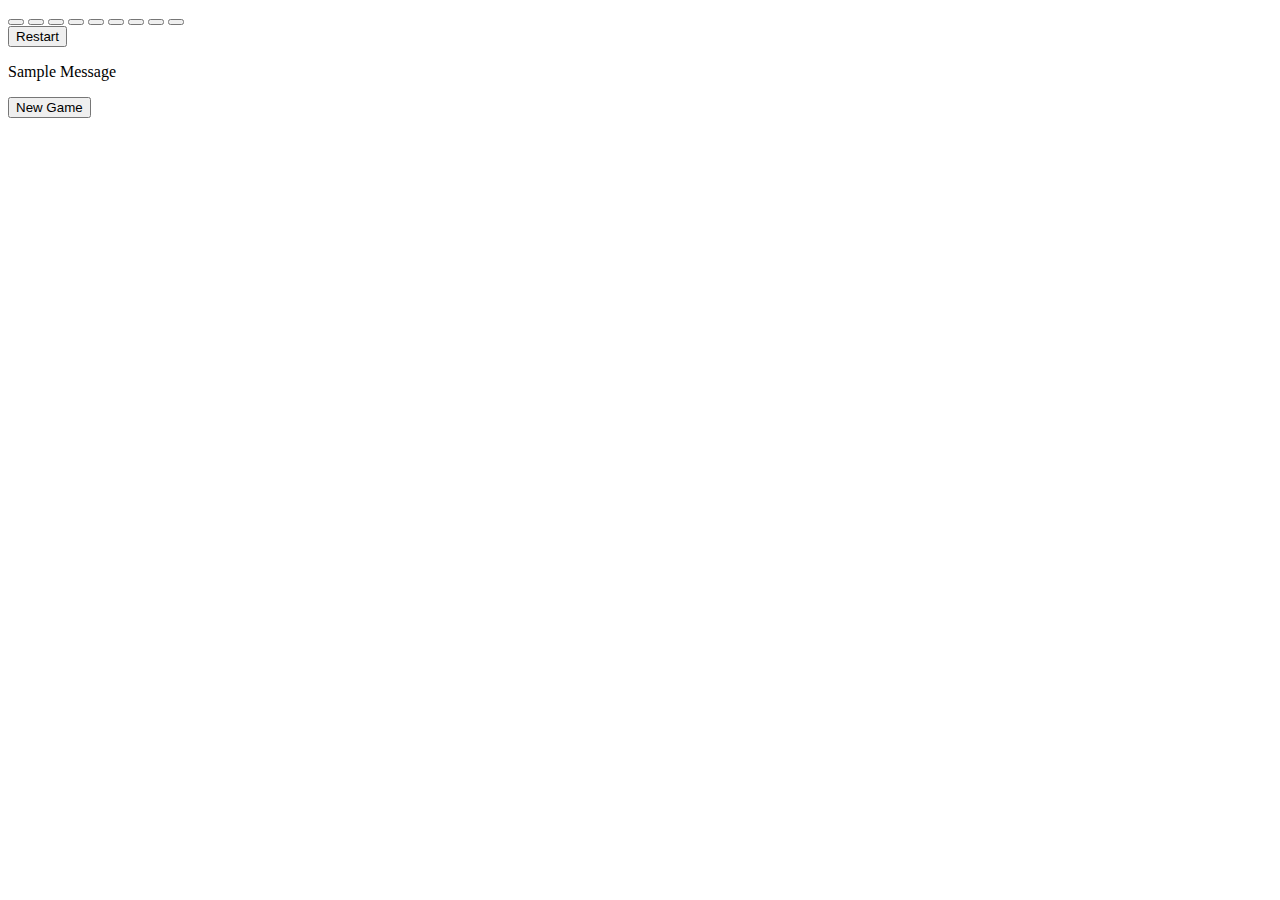
==== Tic-tac-toe/index.html @ 6a2b53ce "Create index.html" ====
<!DOCTYPE html>
<html lang="en">
    <meta name="viewport" content="width=device-width, initial-scale=1.0">
    <title>Tic Tac Toe</title>
    <link rel="shortcut icon" type="x icon" href="icon.png">
    <!-- Google Fonts -->
    <link href="https://fonts.googleapis.com/css2?family=Raleway:wght@700&display=swap" rel="stylesheet">
    <!-- Stylesheet -->
    <link rel="stylesheet" href="style.css">
</head>
<body>
   <div class="wrapper">
       <div class="container">
           <button class="button-option"></button>
           <button class="button-option"></button>
           <button class="button-option"></button>
           <button class="button-option"></button>
           <button class="button-option"></button>
           <button class="button-option"></button>
           <button class="button-option"></button>
           <button class="button-option"></button>
           <button class="button-option"></button>
       </div>
       <button id="restart">Restart</button>
   </div>

   <div class="popup hide">
       <p id="message">Sample Message</p>
       <button id="new-game">New Game</button>
   </div>
   
    <!-- Script -->
    <script src="script.js"></script>
</body>
</html>
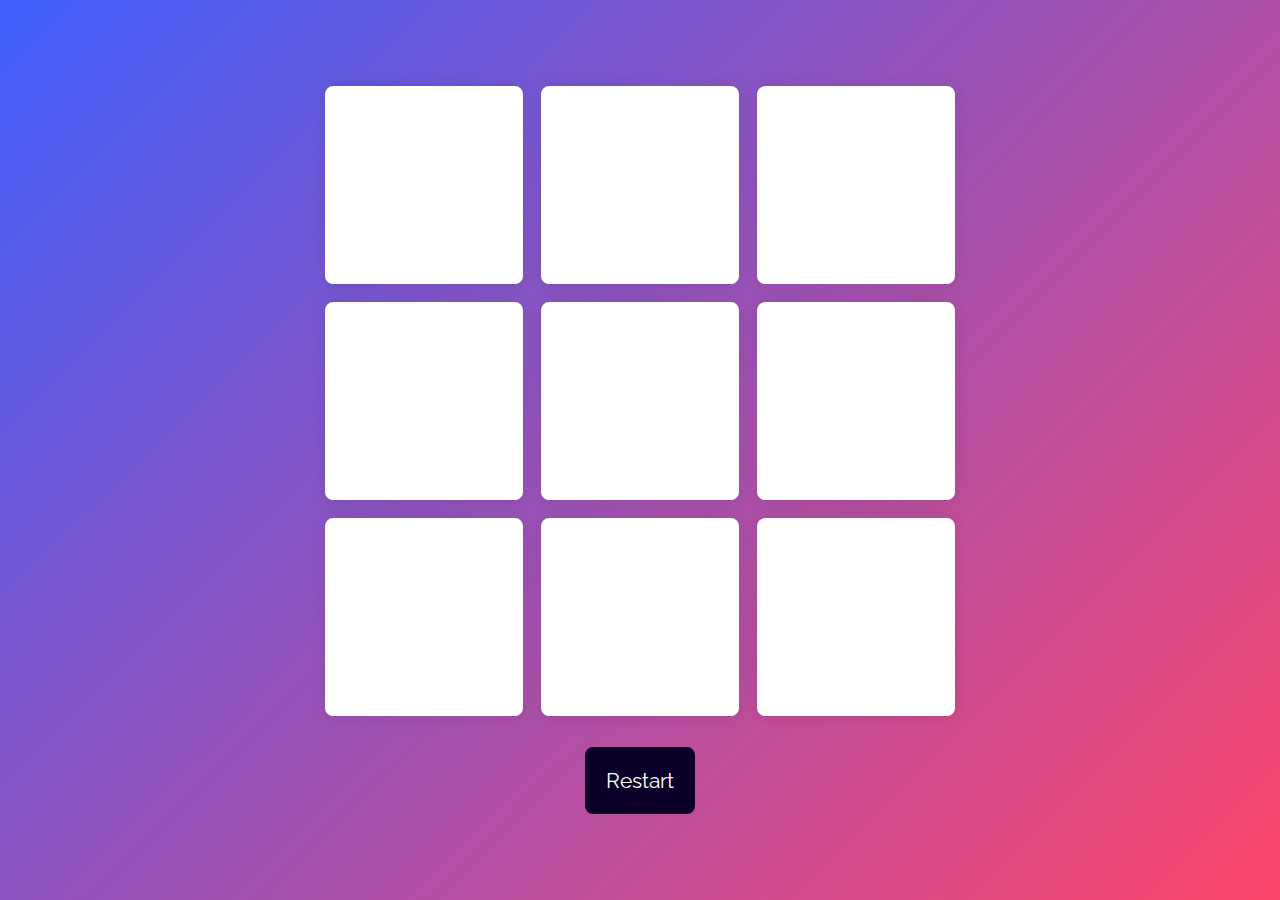
==== commit c8a35e52: "add index.html" ====
--- a/Tic-tac-toe/index.html
+++ b/Tic-tac-toe/index.html
@@ -3,8 +3,10 @@
     <meta name="viewport" content="width=device-width, initial-scale=1.0">
     <title>Tic Tac Toe</title>
     <link rel="shortcut icon" type="x icon" href="icon.png">
+    
     <!-- Google Fonts -->
     <link href="https://fonts.googleapis.com/css2?family=Raleway:wght@700&display=swap" rel="stylesheet">
+    
     <!-- Stylesheet -->
     <link rel="stylesheet" href="style.css">
 </head>
--- a/Tic-tac-toe/style.css
+++ b/Tic-tac-toe/style.css
@@ -0,0 +1,76 @@
+* {
+    padding: 0;
+    margin: 0;
+    box-sizing: border-box;
+    font-family: "Raleway", sans-serif;
+  }
+  body {
+    height: 100vh;
+    background: linear-gradient(135deg, #3f5efb, #fc466b);
+  }
+  html {
+    font-size: 16px;
+  }
+  .wrapper {
+    position: absolute;
+    transform: translate(-50%, -50%);
+    top: 50%;
+    left: 50%;
+  }
+  .container {
+    width: 70vmin;
+    height: 70vmin;
+    display: flex;
+    flex-wrap: wrap;
+    gap: 2vmin;
+  }
+  .button-option {
+    background: #ffffff;
+    height: 22vmin;
+    width: 22vmin;
+    border: none;
+    border-radius: 8px;
+    font-size: 12vmin;
+    color: #d161ff;
+    box-shadow: 0 0 15px rgba(0, 0, 0, 0.1);
+  }
+  #restart {
+    font-size: 1.3em;
+    padding: 1em;
+    border-radius: 8px;
+    background-color: #0a0027;
+    color: #ffffff;
+    border: none;
+    position: relative;
+    margin: 1.5em auto 0 auto;
+    display: block;
+  }
+  .popup {
+    background: linear-gradient(135deg, #eeaeca, #94bbe9);
+    height: 100%;
+    width: 100%;
+    position: absolute;
+    display: flex;
+    z-index: 2;
+    align-items: center;
+    justify-content: center;
+    flex-direction: column;
+    gap: 1em;
+    font-size: 12vmin;
+  }
+  #new-game {
+    font-size: 0.6em;
+    padding: 0.5em 1em;
+    background-color: #0a0027;
+    color: #ffffff;
+    border-radius: 0.2em;
+    border: none;
+  }
+  #message {
+    color: #ffffff;
+    text-align: center;
+    font-size: 1em;
+  }
+  .popup.hide {
+    display: none;
+  }